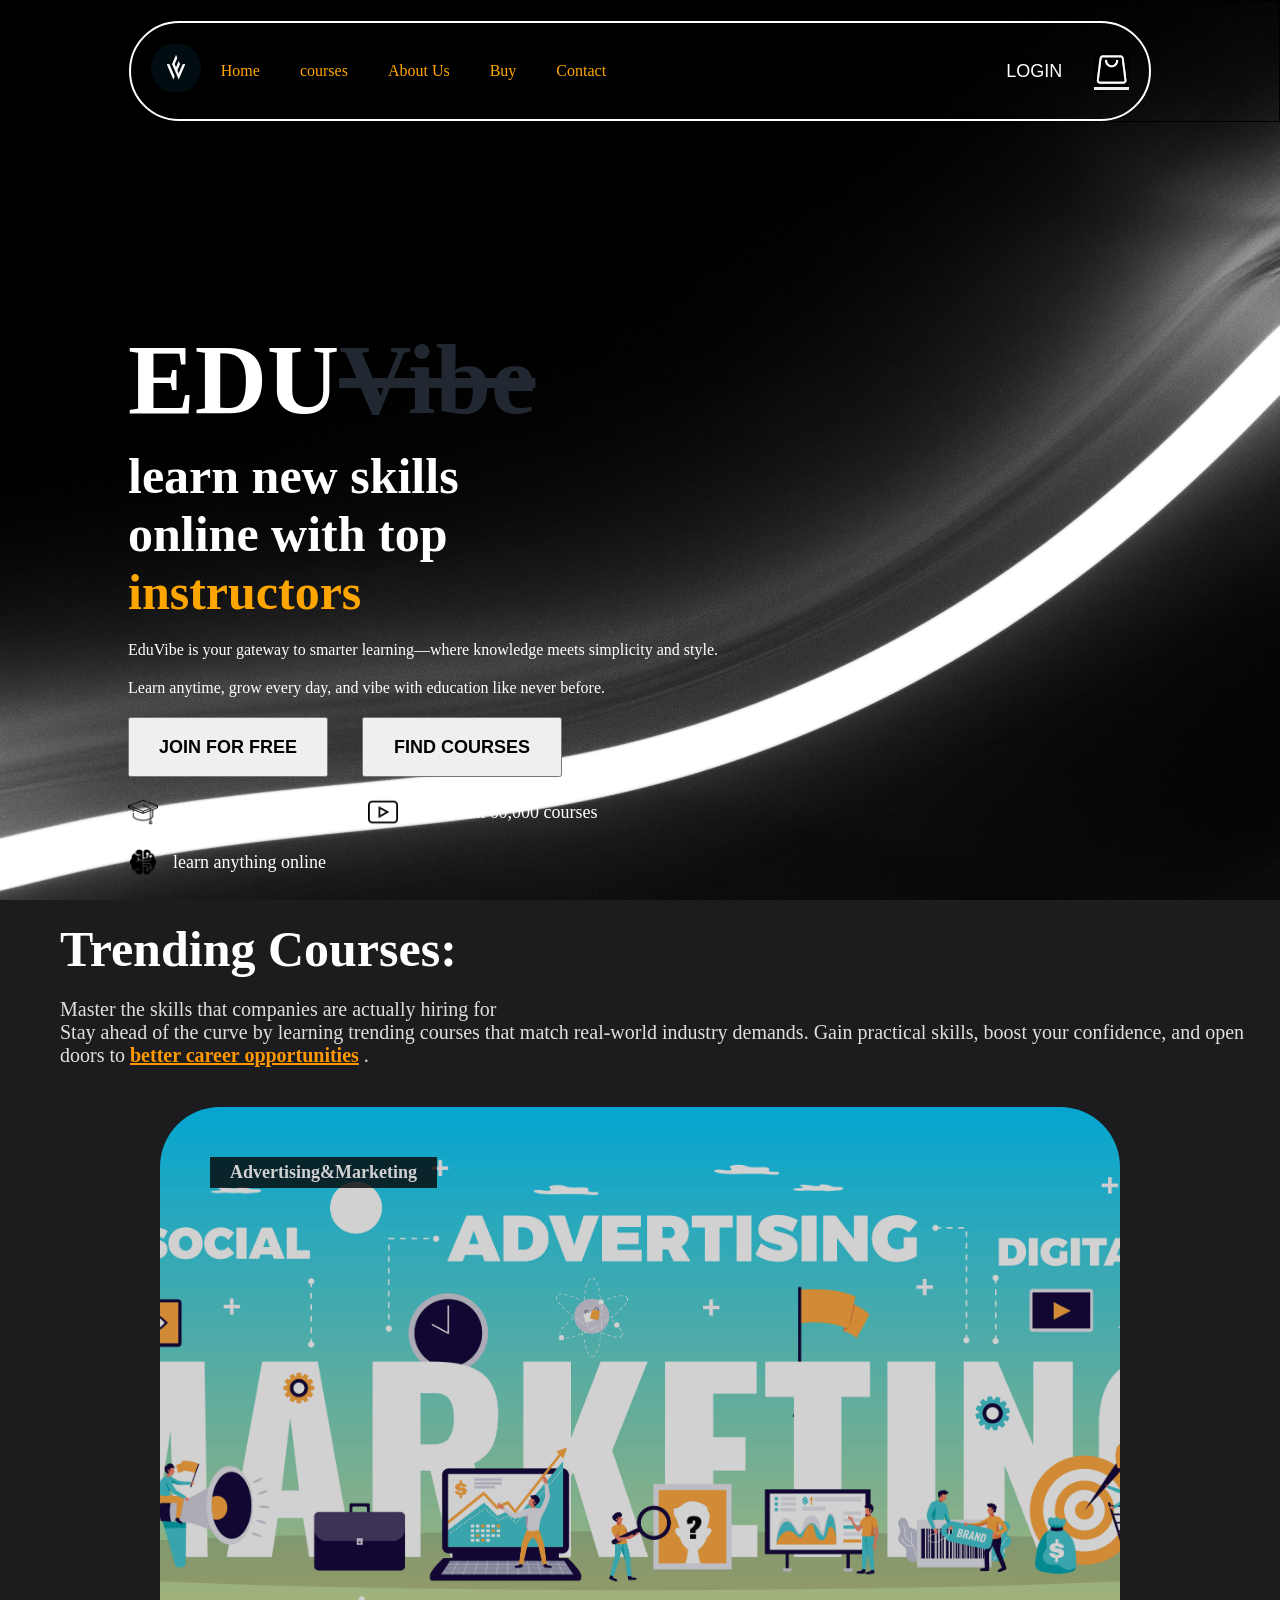
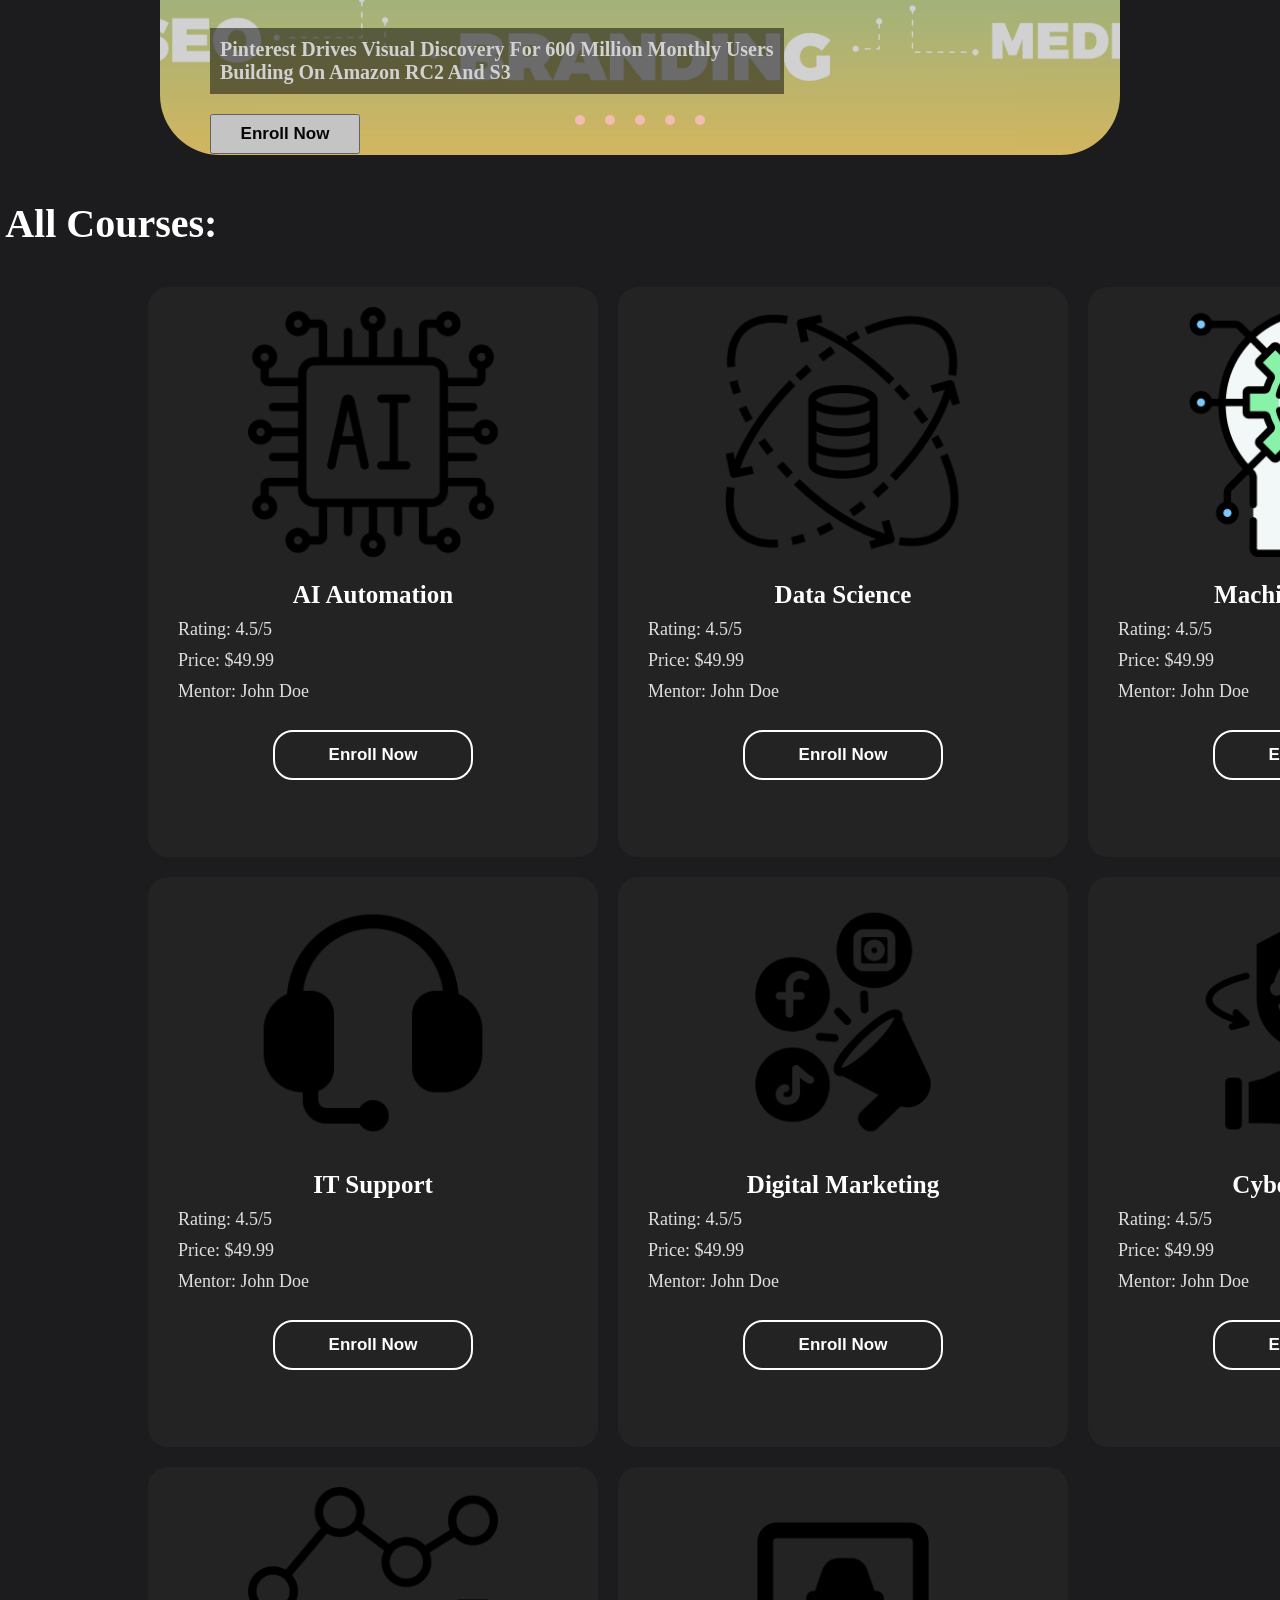
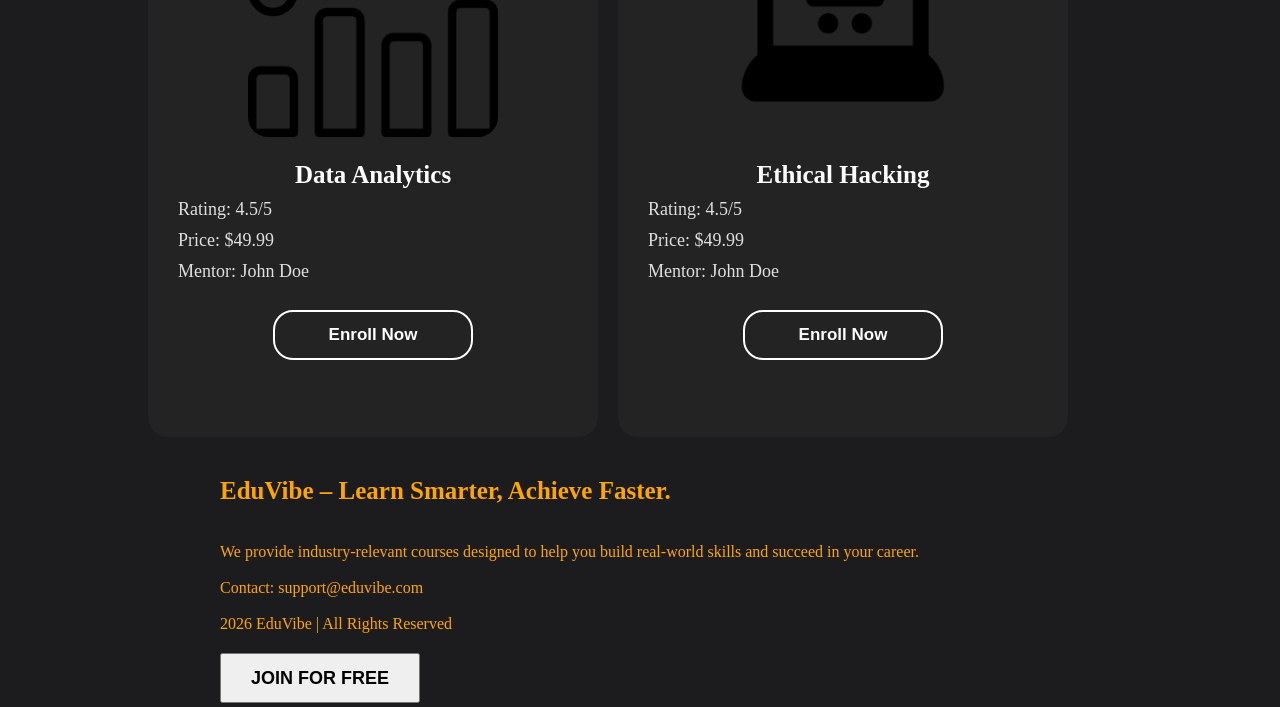
==== index.html @ 5c1ffa18 "Rename mainpage.html to index.html" ====
<!DOCTYPE html> 
<html>
<head>
    <meta charset="UTF-8">
    <meta name="viewport" content="width=device-width, initial-scale=1.0">
    <title>EDUVibe</title>
    <link rel="stylesheet" href="mainpage.css">
</head>
<body>
    <div class="container">
    <header>
        <div class="nav">
            <div class="innernav">
            <div class="image">
                <img src="WE Logo.jpeg" alt="EDUVibe Logo">
            </div>
            <div class="list">
               <ul>
                    <li><a href="#">Home</a></li>
                    <li><a href="#">courses</a></li>
                    <li><a href="#">About Us</a></li>
                    <li><a href="#">Buy</a></li>
                    <li><a href="#">Contact</a></li>
                </ul>
            </div>
            </div>
            <div class="login">
                <button class="login-btn" onclick="location.href='login.html'">Login</button>
                <button class="cart-btn"><img src="shopping-cart.png" alt="Cart"></button>
            </div>
        </div>
    </header>
       
     <main>
        <div class="landing">
        <div class="text">
            <h1>EDU<span>Vibe</span></h1>
        <h2>learn new skills<br>online with top <br><span>instructors</span></h2>
            <p>EduVibe is your gateway to smarter learning—where knowledge meets simplicity and style.</p>
        <p>Learn anytime, grow every day, and vibe with education like never before.</p>
        <button class="join" onclick="location.href='login.html'">join for free</button>
        <button class="find courses" id="btn" onclick="location.href='#grid'">find courses</button>
        <div class="innertext">
        <p><img src="cap.png" alt="Cap">over 12 million students</p>
        <p><img src="youtube.png" alt="YouTube">more than 60,000 courses</p>
        
    </div>
    <p class="img"><img src="brainstorming.png" alt="Brainstorming">learn anything online</p> 
    <!---
    </div>
       <div class="images">
        <img src="pic1.jpeg" alt="Laptop">
        <img src="pic2.jpeg" alt="Laptop">
        <img src="pic3.jpeg" alt="Laptop">
       </div>
    -->
      </div>
    </main>
    </div>

    <div class="trending">
        <h2>Trending Courses:</h2>
        <p>Master the skills that companies are actually hiring for<br>Stay ahead of the curve by learning trending courses that match real-world industry demands. Gain practical skills, boost your confidence, and open doors to <span>better career opportunities</span> .</p>
        <div class="scroll-wrapper">
            <div class="items" id="items">
                <div class="item1" id="item1" style="background:url(marketing.jpg) no-repeat center/cover">
                    <h6>advertising&marketing</h6><div class="innerdiv">
                       <p>pinterest drives visual discovery for 600 million monthly users<br>building on amazon RC2 and S3<span></span></p></div>
                       <button class="enroll">enroll now</button>
                </div>
                <div class="item2" id="item2" style="background:url(automotive.jpg) no-repeat center/cover">
                    <h6>automotive</h6><div class="innerdiv">
                       <p>Learn the fundamentals of automotive technology, including vehicle systems, maintenance, and modern<br> innovations to build a strong foundation for a career in the automotive industry.<span></span></p></div>
                       <button class="enroll">enroll now</button>
                </div>
                
                <div class="item3" id="item3" style="background:url(ai.jpg) no-repeat center/cover">
                     <h6>artificial intelligence</h6><div class="innerdiv">
                       <p>WRITER is the end-to-end platform for enterprises to build,<br>activate,and supervise AI agesnts<span></span></p></div>
                       <button class="enroll">enroll now</button>
                </div>
                <div class="item4" id="item4" style="background:url(media.jpg) no-repeat center/cover">
                    <h6>media & entertainment</h6><div class="innerdiv">
                       <p>Explore the dynamic world of media and entertainment, learning content creation, production, and digital <br>storytelling skills for a creative career.<span></span></p></div>
                       <button class="enroll">enroll now</button>
                </div>
                <div class="item5" id="item5" style="background:url(aerospace.jpg) no-repeat center/cover">
                     <h6>aerospace & saltellite</h6><div class="innerdiv">
                       <p>Learn the fundamentals of aerospace and satellite technology, including aircraft systems, space science, <br>and modern innovations shaping the future of aviation and space exploration.<span></span></p></div>
                       <button class="enroll">enroll now</button>
                </div>
            </div>
            <div class="slider-nav">
                <a href="#item1"></a>
                <a href="#item2"></a>
                <a href="#item3"></a>
                <a href="#item4"></a>
                <a href="#item5"></a>
            </div>
        </div>

    </div>
    <div class="grid" id="grid">
        <h3>explore all courses:</h3>
        <div class="grid-container">
            
            <div class="grid-item">
                <a href="#"><img src="microchip.png" alt="AI Auto"></a>
                <h6 class="title">AI automation</h6>
                <p>rating: 4.5/5</p>
                <p>price: $49.99</p>
                <p>mentor: John Doe</p><br>
                <button class="enroll">enroll now</button>
            </div>
               <div class="grid-item">
                <a href="#"><img src="data.png" alt="AI Auto"></a>
                <h6 class="title">data science</h6>
                <p>rating: 4.5/5</p>
                <p>price: $49.99</p>
                <p>mentor: John Doe</p><br>
                <button class="enroll">enroll now</button>
            </div>
               <div class="grid-item">
                <a href="#"><img src="machine-learning.png" alt="AI Auto"></a>
                <h6 class="title">machine learning</h6>
                <p>rating: 4.5/5</p>
                <p>price: $49.99</p>
                <p>mentor: John Doe</p><br>
                <button class="enroll">enroll now</button>
            </div>
               <div class="grid-item">
                <a href="#"><img src="customer-service.png" alt="AI Auto"></a>
                <h6 class="title">IT support</h6>
                <p>rating: 4.5/5</p>
                <p>price: $49.99</p>
                <p>mentor: John Doe</p><br>
                <button class="enroll">enroll now</button>
            </div>
               <div class="grid-item">
                <a href="#"><img src="advertising.png" alt="AI Auto"></a>
                <h6 class="title">Digital marketing</h6>
                <p>rating: 4.5/5</p>
                <p>price: $49.99</p>
                <p>mentor: John Doe</p><br>
                <button class="enroll">enroll now</button>
            </div>
               <div class="grid-item">
                <a href="#"><img src="consulting.png" alt="AI Auto"></a>
                <h6 class="title">cyber security</h6>
                <p>rating: 4.5/5</p>
                <p>price: $49.99</p>
                <p>mentor: John Doe</p><br>
                <button class="enroll">enroll now</button>
            </div>
               <div class="grid-item">
                <a href="#"><img src="analytics.png" alt="AI Auto"></a>
                <h6 class="title">Data analytics</h6>
                <p>rating: 4.5/5</p>
                <p>price: $49.99</p>
                <p>mentor: John Doe</p><br>
                <button class="enroll">enroll now</button>
            </div>
               <div class="grid-item">
                <a href="#"><img src="cyber-crime.png" alt="AI Auto"></a>
                <h6 class="title">ethical hacking</h6>
                <p>rating: 4.5/5</p>
                <p>price: $49.99</p>
                <p>mentor: John Doe</p><br>
                <button class="enroll">enroll now</button>
            </div>
        </div>
    </div>


        <footer>
            <h5>EduVibe – Learn Smarter, Achieve Faster.</h5><br>
            <p>We provide industry-relevant courses designed to help you build real-world skills and succeed in your career.</p><br>
            <p>Contact: support@eduvibe.com </p><br>
            <p>2026 EduVibe | All Rights Reserved</p>
            <button class="join" onclick="location.href='login.html'">join for free</button>
        </footer>
        <script>
            let items=document.getElementById("items");
            let sliders=document.querySelectorAll(".items > div");
            let dots=document.querySelectorAll(".slider-nav a");
            
            let index=0;
            const totalslides=sliders.length;

            function gotoslide(i){
                items.scrollTo({
                    left:items.clientWidth * i,
                    behavior:"smooth"
                });
                dots.forEach(dot => dot.classList.remove("active"));
                dots[i].classList.add("active");
            }
            function autoscroll(){
                index++;
                if(index>=totalslides){
                    index=0;
                }
                gotoslide(index);
            }
            let interval=setInterval(autoscroll,3000);
 
            items.addEventListener("scroll", ()=>{
                let a= Math.round(items.scrollLeft / items.clientWidth);

                dots.forEach(dot => dot.classList.remove("active"));
                if(dots[a]){
                dots[a].classList.add("active");
                }
            });

            items.addEventListener("mouseenter",() =>{
                clearInterval(interval);
            });

            items.addEventListener("mouseleave", () =>{
                interval=setInterval(autoscroll,3000)
            })

            dots.forEach((dot,i) =>{
                dot.addEventListener("click", () =>{
                    index=i;
                    gotoslide(index);
                })
            });

            document.getElementById("btn").onclick=function(){
                document.getElementById("grid").scrollIntoView({behavior:"smooth"});
            }
            </script>
       

</body>
</html>
---- mainpage.css ----
*{
    margin: 0;
    padding: 0;
    box-sizing: border-box;
    
}
 body::-webkit-scrollbar {
  display: none;
}
button{
    cursor: pointer;
}
.container{
    height: 100vh;
    background:url("background.jpg") no-repeat;
    background-size:cover;
}
header{
    width:100%;
    display: flex;
    justify-content: center;
    border: 1px solid black;
    
}
.nav{
    margin-top: 20px;
    padding:20px;
    width: 80%;
    display:flex;
    justify-content: space-between;
    height: 100px;
    border: 2px solid white;
    border-radius:50px;

}
.innernav{
    display:flex;
}
.image img{
    width: 50px;
    height: 50px;
    border-radius:50%;
}
.cart-btn{
    border:none;
}
.cart-btn img{
    width: 35px;
    height: 35px;
    cursor: pointer;
}
.cart-btn:hover img{
    transform: scale(1.2);
    transition: transform 0.3s ease;
}
.list{
    display: flex;
    justify-content: center;
    align-items: center;
}
.list ul{
    display:flex;

}
.list ul li{
    list-style: none;
    margin: 0px 20px;
}
.list ul li a{
    text-decoration: none;
    color: orange;
}
.login{
    display: flex;
    justify-content: center;
    align-items: center;
}
.login-btn{
         margin-right: 20px;
        padding: 10px;
        width:80px;
        color: white;
        background-color: transparent;
        cursor: pointer;
        border:none;
        font-size: 18px;
        text-transform: uppercase;
        transition: transform 0.3s ease;
}
.login-btn:hover{
     transform: scale(1.2);
}
main{
    width: 100%;
    color: white;
    display: flex;
    justify-content: center;
}
.landing{
    width:80%;
    display: flex;
    justify-content: space-between;
}
.text h1{
    font-size: 100px;
    margin-top:200px;
}
.text h1 span{
    color: #222831;
    text-decoration:line-through;
}
.text span{
    color:orange;
}
.text h2{
    font-size: 50px;
    margin-top:10px;
}
.text p{
    margin-top:20px;
}
.innertext{
    display:flex;
    align-items: center;

}

.innertext p{
    font-size: 18px;
    display: flex;
    margin-right:20px;
    align-items: center;
}
.innertext p img{
    width: 30px;
    height: 30px;
    margin-right:15px;

}
.img{
    display:flex;
    align-items: center;
    font-size: 18px;
}
.img img{
    width: 30px;
    height: 30px;
    margin-right:15px;
}
.text button{
    margin-top:20px;
    height:60px;
    width:200px;
    font-size: 18px;
    text-transform: uppercase;
    font-weight: bold;
    margin-right:30px;
}

/*.images{
    display: flex;
    justify-content: center;
}
.images img{
    width:200px;
    background:transparent;
}
    */
.trending{
    height: 100vh;
    width: 100%;
    background-color: #1C1B1D;
    padding:20px;
}
.scroll-wrapper{
    position: relative;
    width:100%;
    display: flex;
    justify-content: center;
    height: 80%;
    padding:20px;
   
}
.items{
    overflow-x: auto;
    aspect-ratio: 16/9;
    width:80%;
    height: 100%;
    display: flex;
    scroll-behavior: smooth;
    scroll-snap-type: x mandatory;
    border-radius:60px;
    -ms-overflow-style: none;  /* Internet Explorer 10+ */
    scrollbar-width: none;  /* Firefox */
}
.item1,.item2,.item3,.item4,.item5{
    padding:50px;
    flex: 0 0 100%;
    scroll-snap-align: start;
  width:90rem;
  height:100%;
  background-color: black;
}

.slider-nav{
    display: flex;
    column-gap: 20px;
    position: absolute;
    bottom: 50px;
    left: 50%;
    transform: translateX(-50%);
    z-index: 1;
}
.slider-nav a{
    width:10px;
    height:10px;
    border-radius:50%;
    background-color: pink;
    opacity:0.75;
    transition: opacity ease 250ms;
}
.slider-nav a:hover{
    opacity:1;
    background-color: white;
    transform: scale(1.2);
}
.slider-nav a.active{
     opacity:1;
    background-color: white;
    transform: scale(1.2);
    transition: transform 0.3s ease;
}

.trending h2{
    color:white;
    font-size: 50px;
    margin-bottom: 20px;
    margin-left:40px;
}
.trending p{
    color: #e0e0e0;
    font-size: 20px;
    margin-bottom: 20px;
    margin-left:40px;
}
.trending p span{
    color: #ff9800;
    font-weight: bold;
    text-decoration: underline;
}
.items:hover{
    box-shadow: 5px 7px 30px grey;
}
.items > div {
    opacity: 0.8;
}
.items > div p{
    padding: 10px;
    display: inline-block;
    text-transform: capitalize;
    color: white;
    font-size: 20px;
    font-weight: bold;
    background-color: rgba(0, 0, 0, 0.5);
    margin-left:0px;
}
.items > div .innerdiv{
    margin-top: 420px;
}
.items > div h6{
    text-transform: capitalize;
    background-color: rgba(0, 0, 0, 0.8);
    display: inline-block;
    color: white;
    font-size: 18px;
    margin-bottom: 20px;
    padding: 5px 20px;
}
.items > div button{
    width:150px;
    font-weight:bold;
    height: 40px;
    font-size: 17px;
    text-transform:capitalize;

    
}
.grid{
    display: flex;
    flex-direction: column;
    width: 100%;
    height: content;
    background-color: #1C1B1D;
    justify-content: center;
    align-items: center;

    transition: transform 0.5s ease;
}
.move{
    transform: translateX(10px);
}
.grid h3{
    display:block;
    color:white;
    margin-left:-1200px;
    font-size: 40px;
    margin-bottom: 20px;
    text-transform: capitalize;
}
.grid-container{
     width: 80%;
    height: content;
    display:grid;
    place-items: center;
    grid-template-columns: repeat(3, 1fr);
    grid-template-rows: repeat(3, 1fr);
    gap: 20px;
    padding: 20px;
}
.grid-item{
    text-align: center;
    background-color: #232323;
    width:450px;
    height:570px;
    border-radius:20px;
    text-transform: capitalize;
}
.grid-item img{
    border-radius:20px;
    margin:20px 0px;
    width:250px;
    height:250px;
}
.grid-item .title{
    font-size: 25px;
    color: white;
    
}
.grid-item p{
    color: #e0e0e0;
    font-size: 18px;
    margin:10px 0px;
    text-align: left;
    margin-left:30px;
}
.grid-item button{
    color: white;
    background-color: transparent;
    border: 2px solid white;
    border-radius: 20px;
    width:200px;
    height:50px;
    font-size: 17px;
    font-weight: bold;
    text-transform:capitalize;
    cursor: pointer;
}
.grid-item button:hover{
    background-color: white;
    color: black;
    font-size: 20px;
    transform: scale(1.1);
    transition: font-size 0.3s ease;
    transition: transform 0.3s ease;
}
.grid-item:hover{
    box-shadow: 5px 7px 30px grey;
}
footer{
    width:100%;
    height:250px;
    background-color: #1C1B1D;
    color: orange;
    padding: 20px;
    padding-left: 220px;
}
footer h5{
    font-size: 25px;
    margin-bottom: 20px;
}
footer button{
    margin-top: 20px;
    height:50px;
    width:200px;
    font-size: 18px;
    text-transform: uppercase;
    font-weight: bold;
    margin-right:30px;
}
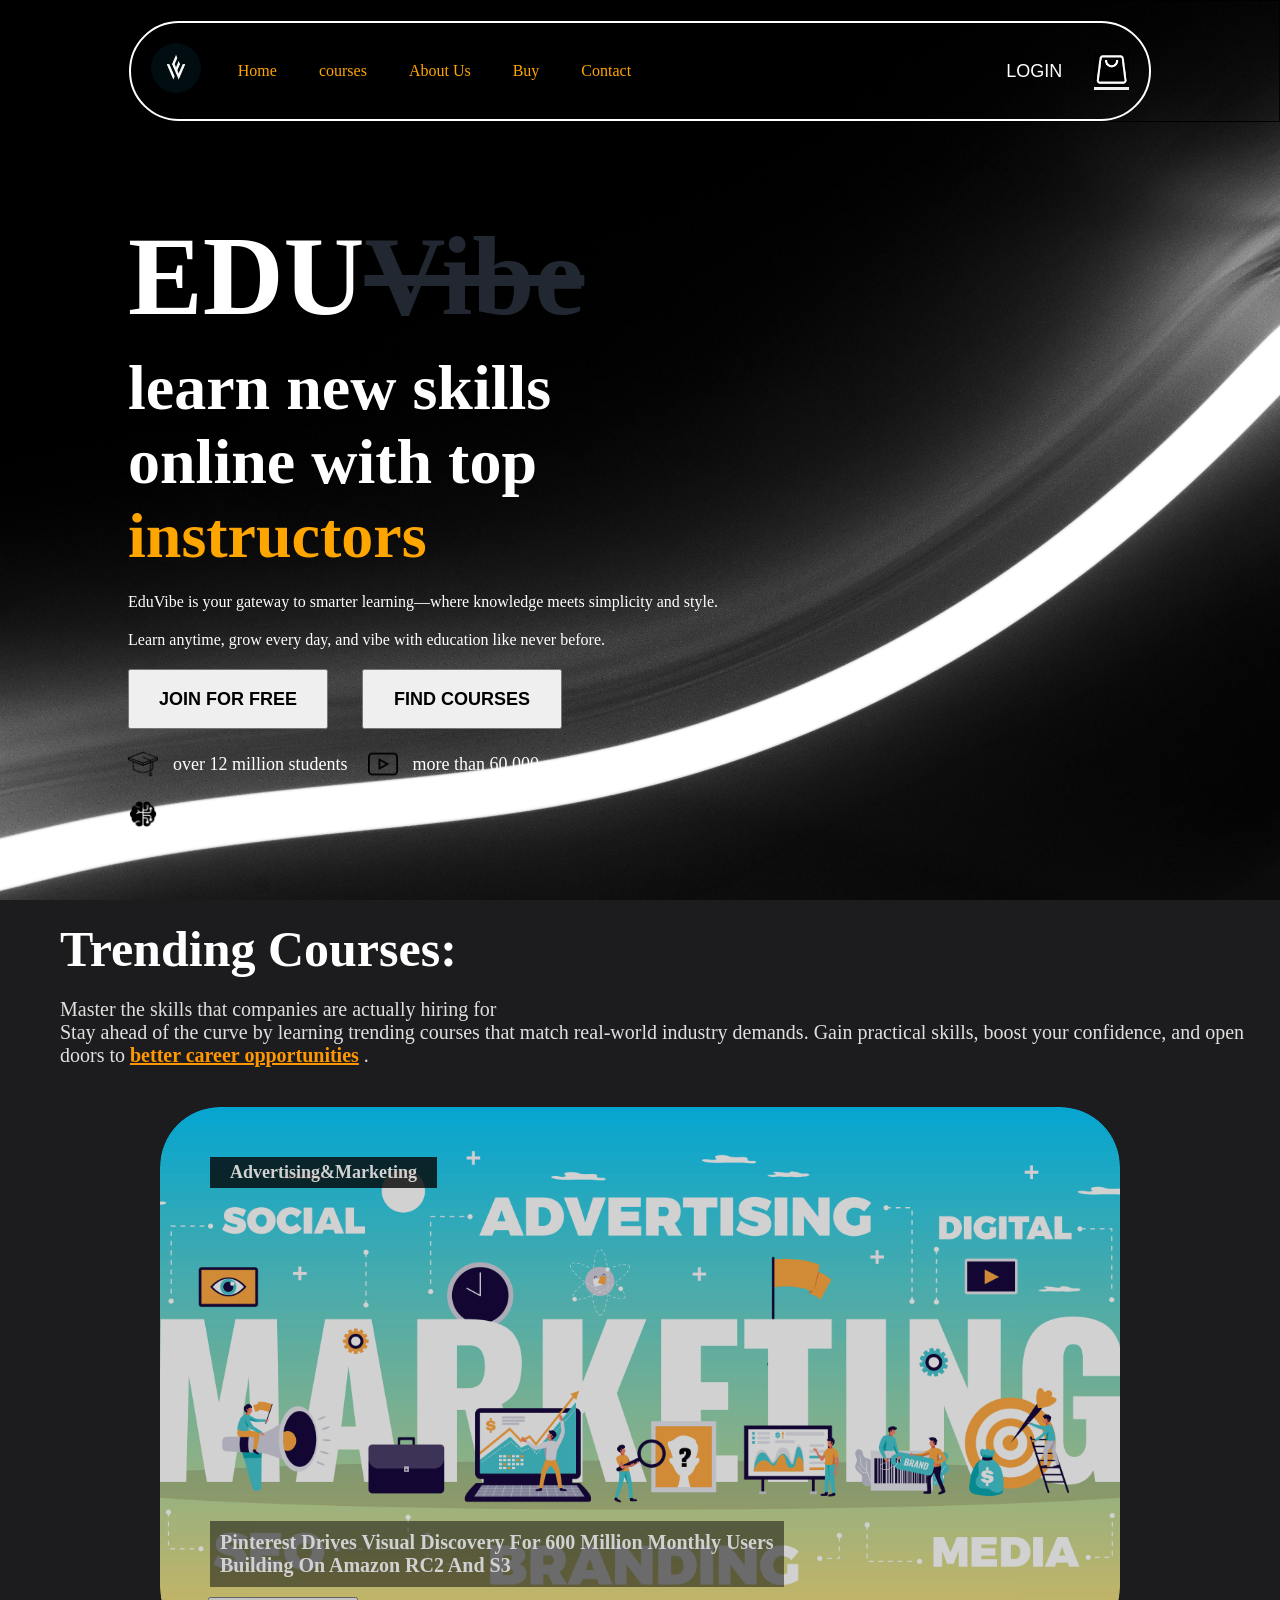
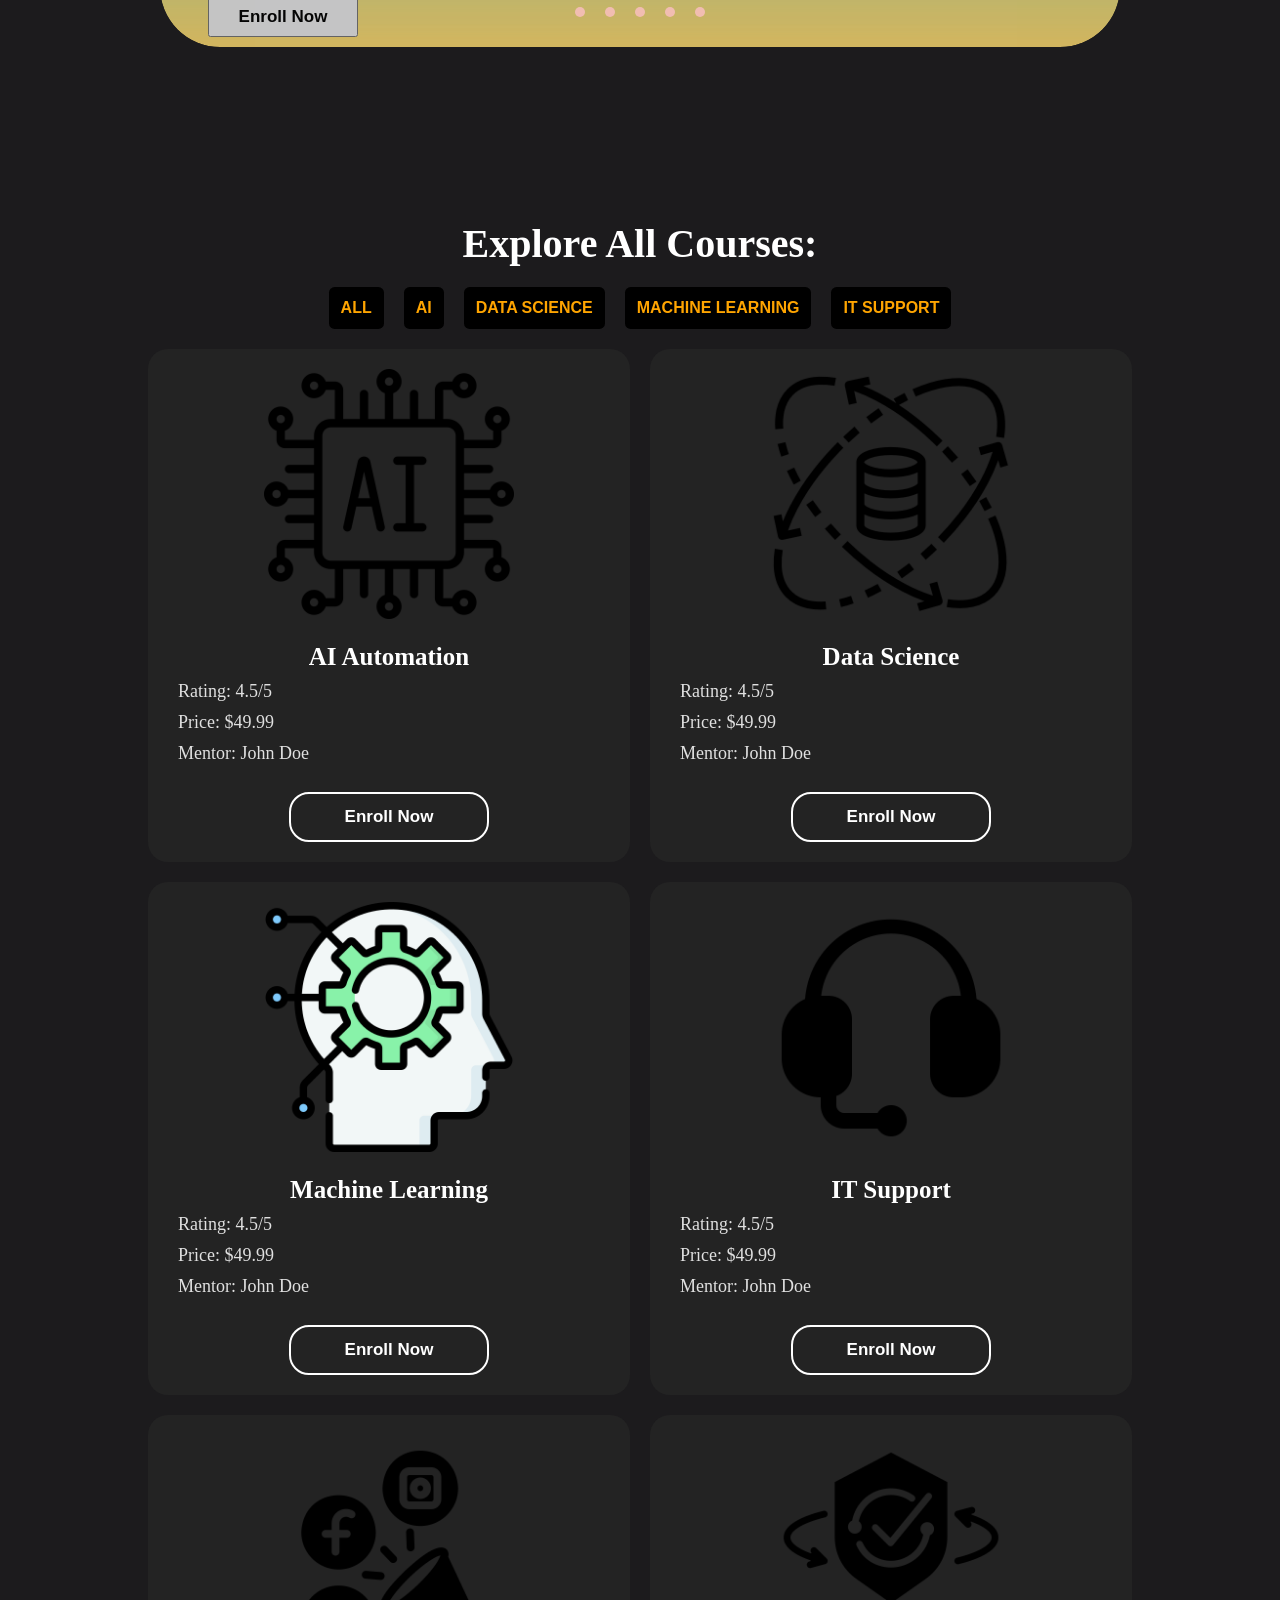
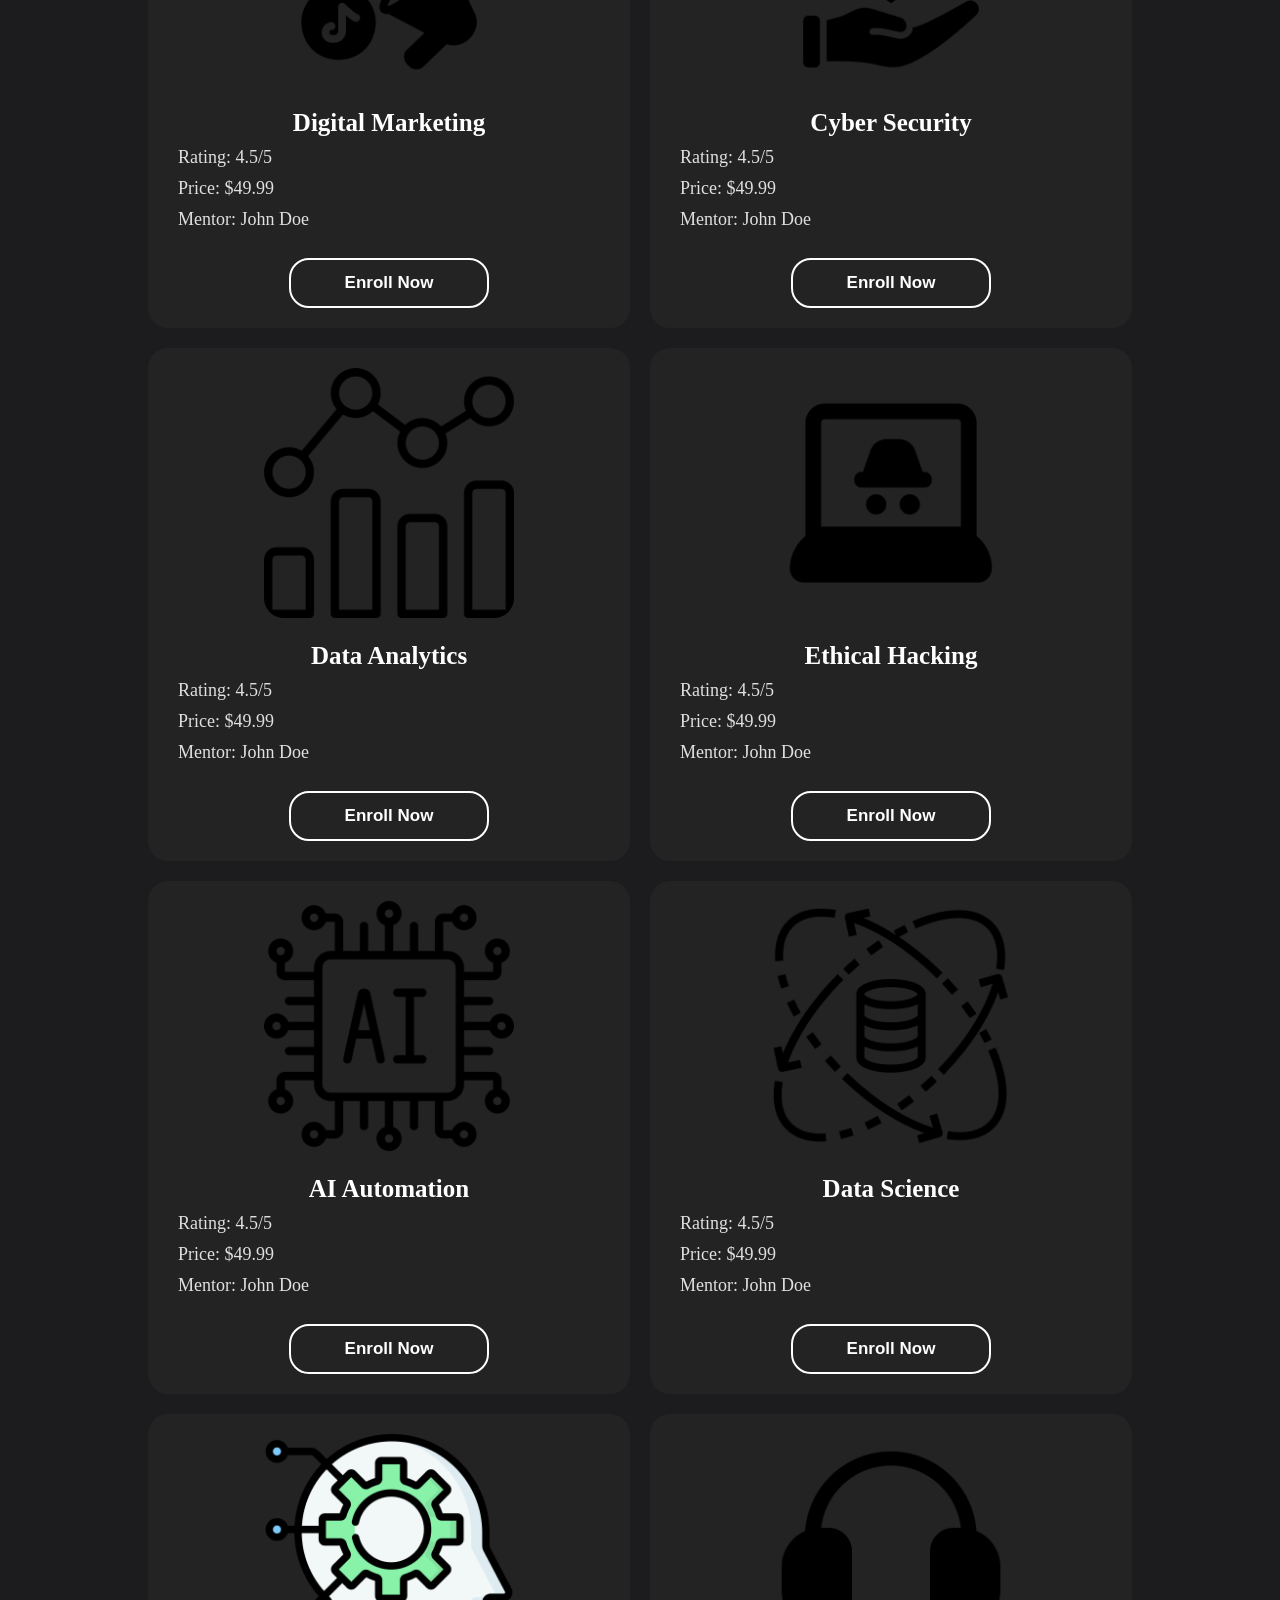
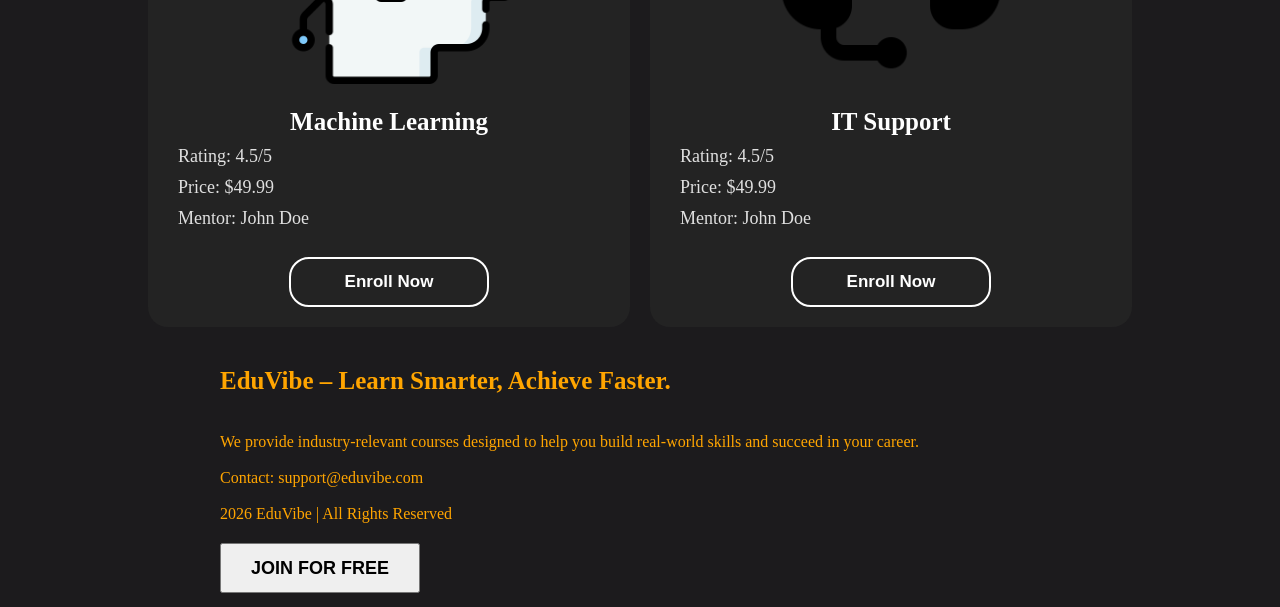
==== commit 9a42345e: "10vh instead of 200px  in mainpage.css to adjust the margin-top of the h1 element." ====
--- a/index.html
+++ b/index.html
@@ -1,8 +1,9 @@
 <!DOCTYPE html> 
 <html>
 <head>
-    <meta charset="UTF-8">
-    <meta name="viewport" content="width=device-width, initial-scale=1.0">
+     <meta charset="UTF-8">
+     <meta http-equiv="X-UA-Compatible" content="IE=edge">
+     <meta name="viewport" content="width=device-width, initial-scale=1.0">
     <title>EDUVibe</title>
     <link rel="stylesheet" href="mainpage.css">
 </head>
@@ -12,21 +13,21 @@
         <div class="nav">
             <div class="innernav">
             <div class="image">
-                <img src="WE Logo.jpeg" alt="EDUVibe Logo">
+                <img src="images/WE Logo.jpeg" alt="EDUVibe Logo">
             </div>
             <div class="list">
                <ul>
                     <li><a href="#">Home</a></li>
-                    <li><a href="#">courses</a></li>
+                    <li><a href="#" id="courses">courses</a></li>
                     <li><a href="#">About Us</a></li>
-                    <li><a href="#">Buy</a></li>
-                    <li><a href="#">Contact</a></li>
+                    <li><a href="#" id="buy">Buy</a></li>
+                    <li><a href="cantact.html" id="contact">Contact</a></li>
                 </ul>
             </div>
             </div>
             <div class="login">
                 <button class="login-btn" onclick="location.href='login.html'">Login</button>
-                <button class="cart-btn"><img src="shopping-cart.png" alt="Cart"></button>
+                <button class="cart-btn"><img src="images/shopping-cart.png" alt="Cart"></button>
             </div>
         </div>
     </header>
@@ -41,50 +42,50 @@
         <button class="join" onclick="location.href='login.html'">join for free</button>
         <button class="find courses" id="btn" onclick="location.href='#grid'">find courses</button>
         <div class="innertext">
-        <p><img src="cap.png" alt="Cap">over 12 million students</p>
-        <p><img src="youtube.png" alt="YouTube">more than 60,000 courses</p>
+        <p><img src="images/cap.png" alt="Cap">over 12 million students</p>
+        <p><img src="images/youtube.png" alt="YouTube">more than 60,000 courses</p>
         
     </div>
-    <p class="img"><img src="brainstorming.png" alt="Brainstorming">learn anything online</p> 
+    <p class="img"><img src="images/brainstorming.png" alt="Brainstorming">learn anything online</p> 
     <!---
     </div>
        <div class="images">
-        <img src="pic1.jpeg" alt="Laptop">
-        <img src="pic2.jpeg" alt="Laptop">
-        <img src="pic3.jpeg" alt="Laptop">
+        <img src="images/pic1.jpeg" alt="Laptop">
+        <img src="images/pic2.jpeg" alt="Laptop">
+        <img src="images/pic3.jpeg" alt="Laptop">
        </div>
     -->
       </div>
     </main>
     </div>
 
-    <div class="trending">
+    <div class="trending" id="scroll">
         <h2>Trending Courses:</h2>
         <p>Master the skills that companies are actually hiring for<br>Stay ahead of the curve by learning trending courses that match real-world industry demands. Gain practical skills, boost your confidence, and open doors to <span>better career opportunities</span> .</p>
         <div class="scroll-wrapper">
             <div class="items" id="items">
-                <div class="item1" id="item1" style="background:url(marketing.jpg) no-repeat center/cover">
+                <div class="item1" id="item1" style="background:url(images/marketing.jpg) no-repeat center/cover">
                     <h6>advertising&marketing</h6><div class="innerdiv">
                        <p>pinterest drives visual discovery for 600 million monthly users<br>building on amazon RC2 and S3<span></span></p></div>
                        <button class="enroll">enroll now</button>
                 </div>
-                <div class="item2" id="item2" style="background:url(automotive.jpg) no-repeat center/cover">
+                <div class="item2" id="item2" style="background:url(images/automotive.jpg) no-repeat center/cover">
                     <h6>automotive</h6><div class="innerdiv">
                        <p>Learn the fundamentals of automotive technology, including vehicle systems, maintenance, and modern<br> innovations to build a strong foundation for a career in the automotive industry.<span></span></p></div>
                        <button class="enroll">enroll now</button>
                 </div>
                 
-                <div class="item3" id="item3" style="background:url(ai.jpg) no-repeat center/cover">
+                <div class="item3" id="item3" style="background:url(images/ai.jpg) no-repeat center/cover">
                      <h6>artificial intelligence</h6><div class="innerdiv">
                        <p>WRITER is the end-to-end platform for enterprises to build,<br>activate,and supervise AI agesnts<span></span></p></div>
                        <button class="enroll">enroll now</button>
                 </div>
-                <div class="item4" id="item4" style="background:url(media.jpg) no-repeat center/cover">
+                <div class="item4" id="item4" style="background:url(images/media.jpg) no-repeat center/cover">
                     <h6>media & entertainment</h6><div class="innerdiv">
                        <p>Explore the dynamic world of media and entertainment, learning content creation, production, and digital <br>storytelling skills for a creative career.<span></span></p></div>
                        <button class="enroll">enroll now</button>
                 </div>
-                <div class="item5" id="item5" style="background:url(aerospace.jpg) no-repeat center/cover">
+                <div class="item5" id="item5" style="background:url(images/aerospace.jpg) no-repeat center/cover">
                      <h6>aerospace & saltellite</h6><div class="innerdiv">
                        <p>Learn the fundamentals of aerospace and satellite technology, including aircraft systems, space science, <br>and modern innovations shaping the future of aviation and space exploration.<span></span></p></div>
                        <button class="enroll">enroll now</button>
@@ -100,12 +101,16 @@
         </div>
 
     </div>
+      <h3>explore all courses:</h3>
+        <div class="filter">
+        <button class="all">all</button><button class="ai">AI</button><button class="data-science">data science</button><button class="machine-learning">machine learning</button><button class="it-support">IT support</button>
+        </div>
     <div class="grid" id="grid">
-        <h3>explore all courses:</h3>
+      
         <div class="grid-container">
             
             <div class="grid-item">
-                <a href="#"><img src="microchip.png" alt="AI Auto"></a>
+                <a href="#"><img src="images/microchip.png" alt="AI Auto"></a>
                 <h6 class="title">AI automation</h6>
                 <p>rating: 4.5/5</p>
                 <p>price: $49.99</p>
@@ -113,7 +118,7 @@
                 <button class="enroll">enroll now</button>
             </div>
                <div class="grid-item">
-                <a href="#"><img src="data.png" alt="AI Auto"></a>
+                <a href="#"><img src="images/data.png" alt="AI Auto"></a>
                 <h6 class="title">data science</h6>
                 <p>rating: 4.5/5</p>
                 <p>price: $49.99</p>
@@ -121,7 +126,7 @@
                 <button class="enroll">enroll now</button>
             </div>
                <div class="grid-item">
-                <a href="#"><img src="machine-learning.png" alt="AI Auto"></a>
+                <a href="#"><img src="images/machine-learning.png" alt="AI Auto"></a>
                 <h6 class="title">machine learning</h6>
                 <p>rating: 4.5/5</p>
                 <p>price: $49.99</p>
@@ -129,7 +134,7 @@
                 <button class="enroll">enroll now</button>
             </div>
                <div class="grid-item">
-                <a href="#"><img src="customer-service.png" alt="AI Auto"></a>
+                <a href="#"><img src="images/customer-service.png" alt="AI Auto"></a>
                 <h6 class="title">IT support</h6>
                 <p>rating: 4.5/5</p>
                 <p>price: $49.99</p>
@@ -137,7 +142,7 @@
                 <button class="enroll">enroll now</button>
             </div>
                <div class="grid-item">
-                <a href="#"><img src="advertising.png" alt="AI Auto"></a>
+                <a href="#"><img src="images/advertising.png" alt="AI Auto"></a>
                 <h6 class="title">Digital marketing</h6>
                 <p>rating: 4.5/5</p>
                 <p>price: $49.99</p>
@@ -145,7 +150,7 @@
                 <button class="enroll">enroll now</button>
             </div>
                <div class="grid-item">
-                <a href="#"><img src="consulting.png" alt="AI Auto"></a>
+                <a href="#"><img src="images/consulting.png" alt="AI Auto"></a>
                 <h6 class="title">cyber security</h6>
                 <p>rating: 4.5/5</p>
                 <p>price: $49.99</p>
@@ -153,7 +158,7 @@
                 <button class="enroll">enroll now</button>
             </div>
                <div class="grid-item">
-                <a href="#"><img src="analytics.png" alt="AI Auto"></a>
+                <a href="#"><img src="images/analytics.png" alt="AI Auto"></a>
                 <h6 class="title">Data analytics</h6>
                 <p>rating: 4.5/5</p>
                 <p>price: $49.99</p>
@@ -161,8 +166,40 @@
                 <button class="enroll">enroll now</button>
             </div>
                <div class="grid-item">
-                <a href="#"><img src="cyber-crime.png" alt="AI Auto"></a>
+                <a href="#"><img src="images/cyber-crime.png" alt="AI Auto"></a>
                 <h6 class="title">ethical hacking</h6>
+                <p>rating: 4.5/5</p>
+                <p>price: $49.99</p>
+                <p>mentor: John Doe</p><br>
+                <button class="enroll">enroll now</button>
+            </div>
+             <div class="grid-item">
+                <a href="#"><img src="images/microchip.png" alt="AI Auto"></a>
+                <h6 class="title">AI automation</h6>
+                <p>rating: 4.5/5</p>
+                <p>price: $49.99</p>
+                <p>mentor: John Doe</p><br>
+                <button class="enroll">enroll now</button>
+            </div>
+               <div class="grid-item">
+                <a href="#"><img src="images/data.png" alt="AI Auto"></a>
+                <h6 class="title">data science</h6>
+                <p>rating: 4.5/5</p>
+                <p>price: $49.99</p>
+                <p>mentor: John Doe</p><br>
+                <button class="enroll">enroll now</button>
+            </div>
+               <div class="grid-item">
+                <a href="#"><img src="images/machine-learning.png" alt="AI Auto"></a>
+                <h6 class="title">machine learning</h6>
+                <p>rating: 4.5/5</p>
+                <p>price: $49.99</p>
+                <p>mentor: John Doe</p><br>
+                <button class="enroll">enroll now</button>
+            </div>
+               <div class="grid-item">
+                <a href="#"><img src="images/customer-service.png" alt="AI Auto"></a>
+                <h6 class="title">IT support</h6>
                 <p>rating: 4.5/5</p>
                 <p>price: $49.99</p>
                 <p>mentor: John Doe</p><br>
@@ -231,6 +268,68 @@
             document.getElementById("btn").onclick=function(){
                 document.getElementById("grid").scrollIntoView({behavior:"smooth"});
             }
+              document.getElementById("buy").onclick=function(){
+                document.getElementById("scroll").scrollIntoView({behavior:"smooth"});
+            }
+                document.getElementById("courses").addEventListener("click", function(){
+                    document.getElementById("grid").scrollIntoView({behavior:"smooth"});
+                });
+
+           titles = document.querySelectorAll(".title");
+                document.querySelector(".ai").onclick = function() {
+                    titles.forEach(title => {
+                            const card = title.closest(".grid-item");
+                            card.style.width = "350px";
+                             if(title.innerText.toLowerCase().includes("ai")) {
+                             card.style.display = "block";
+                            } else {
+                            card.style.display = "none";
+                             }
+                     });
+                }
+                document.querySelector(".data-science").onclick = function() {
+                    titles.forEach(title => {
+                            const card = title.closest(".grid-item");
+                            card.style.width = "350px";
+                             if(title.innerText.toLowerCase().includes("data science")) {
+                             card.style.display = "block";
+                            } else {
+                            card.style.display = "none";
+                             }
+                     });
+                }
+               
+                    document.querySelector(".machine-learning").onclick = function() {
+                    titles.forEach(title => {
+                            const card = title.closest(".grid-item");
+                            card.style.width = "350px";
+                             if(title.innerText.toLowerCase().includes("machine learning")) {
+                             card.style.display = "block";
+                            } else {
+                            card.style.display = "none";
+                             }
+                     });
+                }
+                        document.querySelector(".it-support").onclick = function() {
+                    titles.forEach(title => {
+                            const card = title.closest(".grid-item");
+                            card.style.width = "350px";
+                             if(title.innerText.toLowerCase().includes("it support")) {
+                             card.style.display = "block";
+                            } else {
+                            card.style.display = "none";
+                             }
+                     });
+                }
+                        document.querySelector(".all").onclick = function() {
+                    titles.forEach(title => {
+                            const card = title.closest(".grid-item");
+                            card.style.width = "350px";
+                             card.style.display = "block";
+                     });
+                }
+                   
+
             </script>
        
 
--- a/mainpage.css
+++ b/mainpage.css
@@ -4,6 +4,9 @@
     box-sizing: border-box;
     
 }
+body{
+     background-color: #1C1B1D;
+}
  body::-webkit-scrollbar {
   display: none;
 }
@@ -11,8 +14,8 @@
     cursor: pointer;
 }
 .container{
-    height: 100vh;
-    background:url("background.jpg") no-repeat;
+   min-height: 100vh;
+    background:url("images/background.jpg") no-repeat;
     background-size:cover;
 }
 header{
@@ -28,13 +31,16 @@
     width: 80%;
     display:flex;
     justify-content: space-between;
-    height: 100px;
+    min-height: 100px;
+    height: auto;
     border: 2px solid white;
     border-radius:50px;
-
+    flex-wrap: wrap;
 }
 .innernav{
     display:flex;
+    flex-wrap: wrap;
+    gap:1rem;
 }
 .image img{
     width: 50px;
@@ -60,15 +66,26 @@
 }
 .list ul{
     display:flex;
-
+    flex-wrap: wrap;
 }
 .list ul li{
     list-style: none;
-    margin: 0px 20px;
+    margin: 0px 1rem;
 }
 .list ul li a{
     text-decoration: none;
     color: orange;
+    padding: 5px;
+}
+.list ul li:hover{
+    background-color: orange;
+    color:black;
+    transform: scale(1.2);
+    transition: transform 0.3s ease;
+    border-radius: 0.25rem;
+}
+.list ul li a:hover{
+    color: black;
 }
 .login{
     display: flex;
@@ -100,10 +117,12 @@
     width:80%;
     display: flex;
     justify-content: space-between;
+    flex-wrap: wrap;
+    gap: 2rem;
 }
 .text h1{
-    font-size: 100px;
-    margin-top:200px;
+    font-size: 7rem;
+    margin-top:10vh;
 }
 .text h1 span{
     color: #222831;
@@ -113,7 +132,7 @@
     color:orange;
 }
 .text h2{
-    font-size: 50px;
+    font-size: 4rem;
     margin-top:10px;
 }
 .text p{
@@ -167,7 +186,7 @@
 }
     */
 .trending{
-    height: 100vh;
+    min-height: 100vh;
     width: 100%;
     background-color: #1C1B1D;
     padding:20px;
@@ -185,21 +204,24 @@
     overflow-x: auto;
     aspect-ratio: 16/9;
     width:80%;
-    height: 100%;
+    height: auto;
+    max-height: 700px;
     display: flex;
     scroll-behavior: smooth;
     scroll-snap-type: x mandatory;
-    border-radius:60px;
     -ms-overflow-style: none;  /* Internet Explorer 10+ */
+   border-radius:60px;
     scrollbar-width: none;  /* Firefox */
 }
-.item1,.item2,.item3,.item4,.item5{
+.items > div{
     padding:50px;
     flex: 0 0 100%;
     scroll-snap-align: start;
-  width:90rem;
-  height:100%;
+  width:100%;
+  min-height: 400px;
+  height: auto;
   background-color: black;
+  border-radius:60px;
 }
 
 .slider-nav{
@@ -253,6 +275,7 @@
 }
 .items > div {
     opacity: 0.8;
+    position: relative;
 }
 .items > div p{
     padding: 10px;
@@ -265,7 +288,9 @@
     margin-left:0px;
 }
 .items > div .innerdiv{
-    margin-top: 420px;
+   margin-top: auto;
+    position: absolute;
+    bottom: 40px;
 }
 .items > div h6{
     text-transform: capitalize;
@@ -275,6 +300,8 @@
     font-size: 18px;
     margin-bottom: 20px;
     padding: 5px 20px;
+    
+    
 }
 .items > div button{
     width:150px;
@@ -282,27 +309,27 @@
     height: 40px;
     font-size: 17px;
     text-transform:capitalize;
-
-    
+    bottom:10px;
+    position: absolute;
+    left:3rem;
 }
 .grid{
     display: flex;
     flex-direction: column;
     width: 100%;
-    height: content;
+    height: auto;
     background-color: #1C1B1D;
     justify-content: center;
     align-items: center;
-
+    min-height: 100vh;
     transition: transform 0.5s ease;
 }
-.move{
-    transform: translateX(10px);
-}
-.grid h3{
+
+ h3{
     display:block;
     color:white;
-    margin-left:-1200px;
+    text-align: center;
+    margin: 20px 0;
     font-size: 40px;
     margin-bottom: 20px;
     text-transform: capitalize;
@@ -312,18 +339,18 @@
     height: content;
     display:grid;
     place-items: center;
-    grid-template-columns: repeat(3, 1fr);
-    grid-template-rows: repeat(3, 1fr);
+    grid-template-columns: repeat(auto-fit, minmax(350px, 1fr));
     gap: 20px;
     padding: 20px;
 }
 .grid-item{
     text-align: center;
     background-color: #232323;
-    width:450px;
-    height:570px;
+    width:100%;
+    height:auto;
     border-radius:20px;
     text-transform: capitalize;
+    padding-bottom: 20px;
 }
 .grid-item img{
     border-radius:20px;
@@ -366,9 +393,9 @@
 .grid-item:hover{
     box-shadow: 5px 7px 30px grey;
 }
-footer{
+footer{ 
     width:100%;
-    height:250px;
+    height:260px;
     background-color: #1C1B1D;
     color: orange;
     padding: 20px;
@@ -386,4 +413,76 @@
     text-transform: uppercase;
     font-weight: bold;
     margin-right:30px;
+}
+.filter{
+    display:flex;
+    gap: 20px;
+    justify-content: center;
+}
+.filter button{
+    font-size: 1rem;
+    padding:0.75rem;
+    text-transform: uppercase;
+    font-weight: bold;
+    background-color:black;
+    color:orange;
+    border:none;
+    border-radius:0.35rem;
+}
+.filter button:hover{
+    background-color: orange;
+    color:black;
+    transform: scale(1.1);
+    transition: transform 0.3s ease;
+}
+
+@media (max-width: 1024px) {
+    .landing {
+        flex-direction: column;
+        align-items: center;
+        text-align: center;
+    }
+      .grid-container {
+        grid-template-columns: repeat(auto-fit, minmax(280px, 1fr));
+        width: 95%;
+    }
+ .text h1 {
+    font-size: 2.5rem;
+    margin-top: 80px;
+}
+.text h2 {
+    font-size: 1.5rem;
+}
+
+    .nav {
+        flex-direction: column;
+        align-items: center;
+    }
+
+    .login {
+        margin-top: 10px;
+    }
+    footer {
+        padding-left: 20px;
+        
+    }
+}
+
+@media (max-width: 768px) {
+    .text button {
+        width: 100%;
+        margin-right: 0;
+    }
+
+    .grid-container {
+        grid-template-columns: 1fr;
+    }
+
+    .items {
+        width: 100%;
+    }
+     footer {
+        padding-left: 20px;
+        
+    }
 }
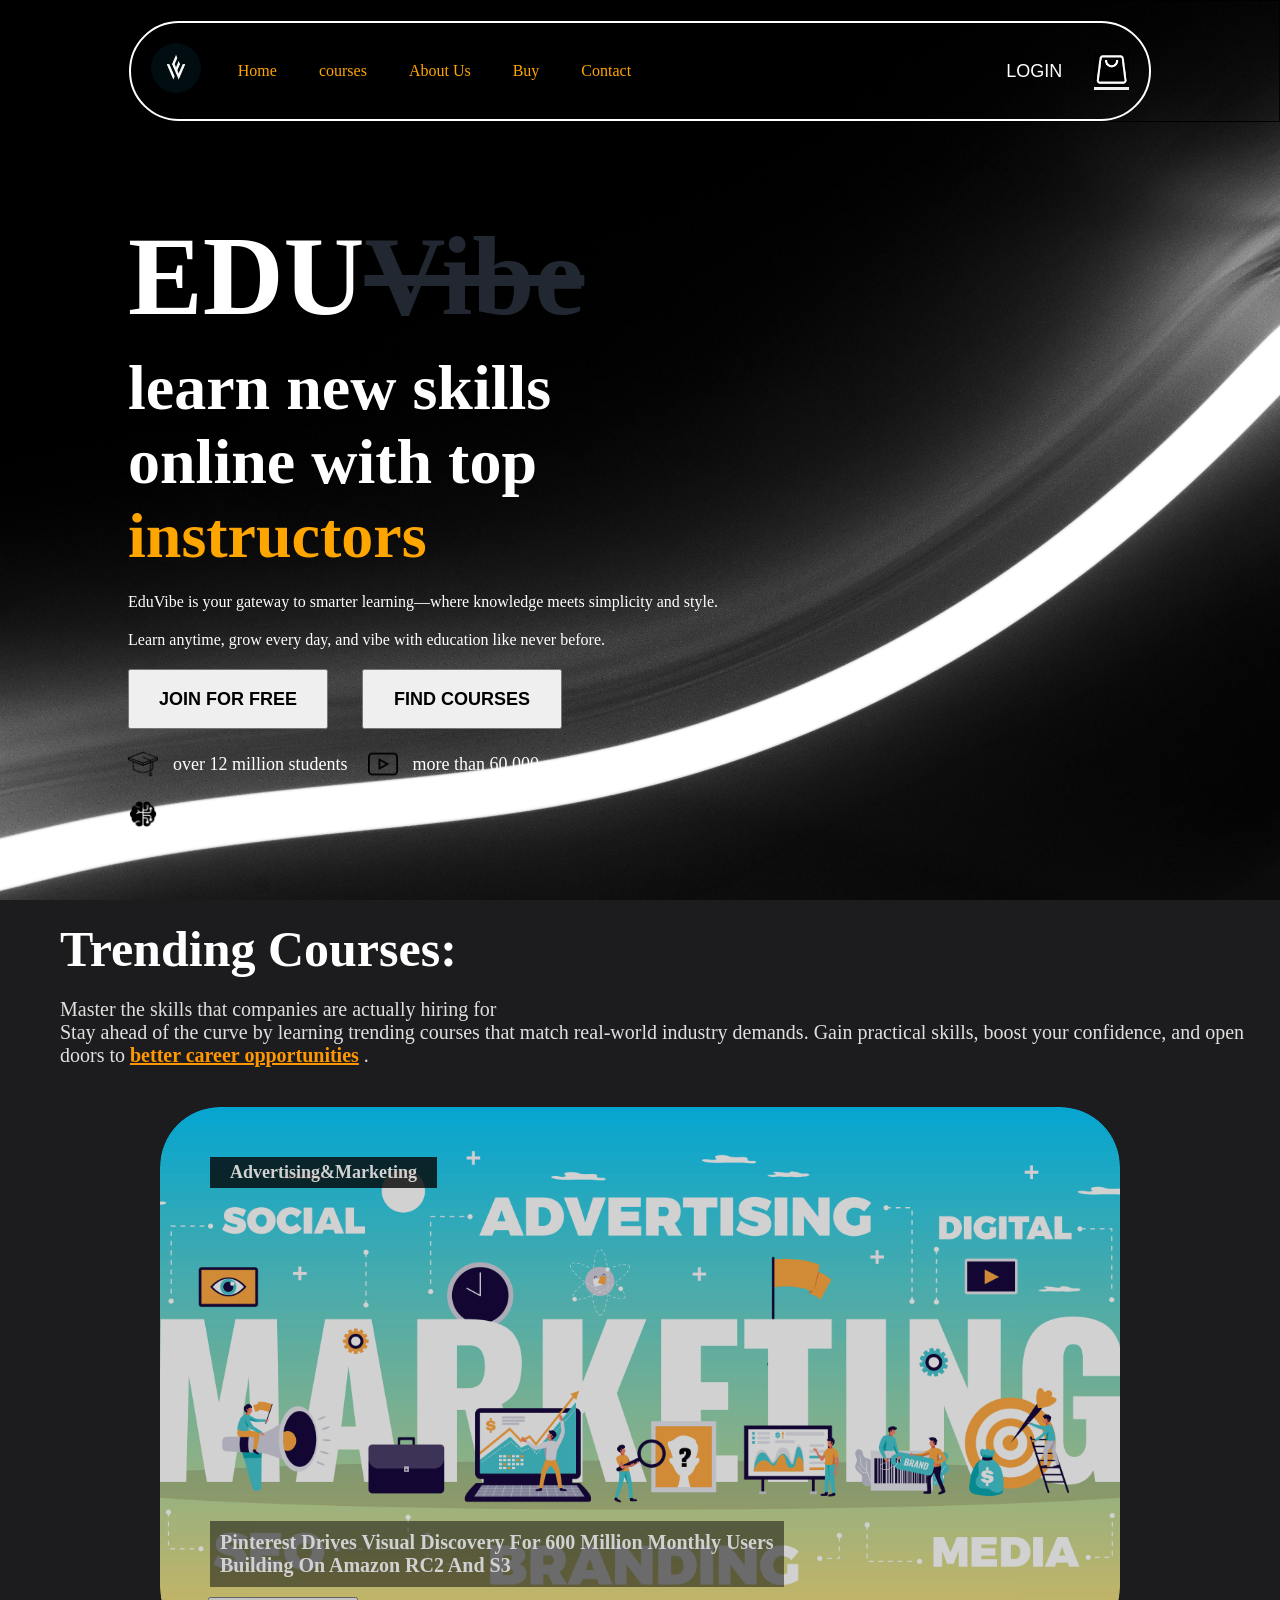
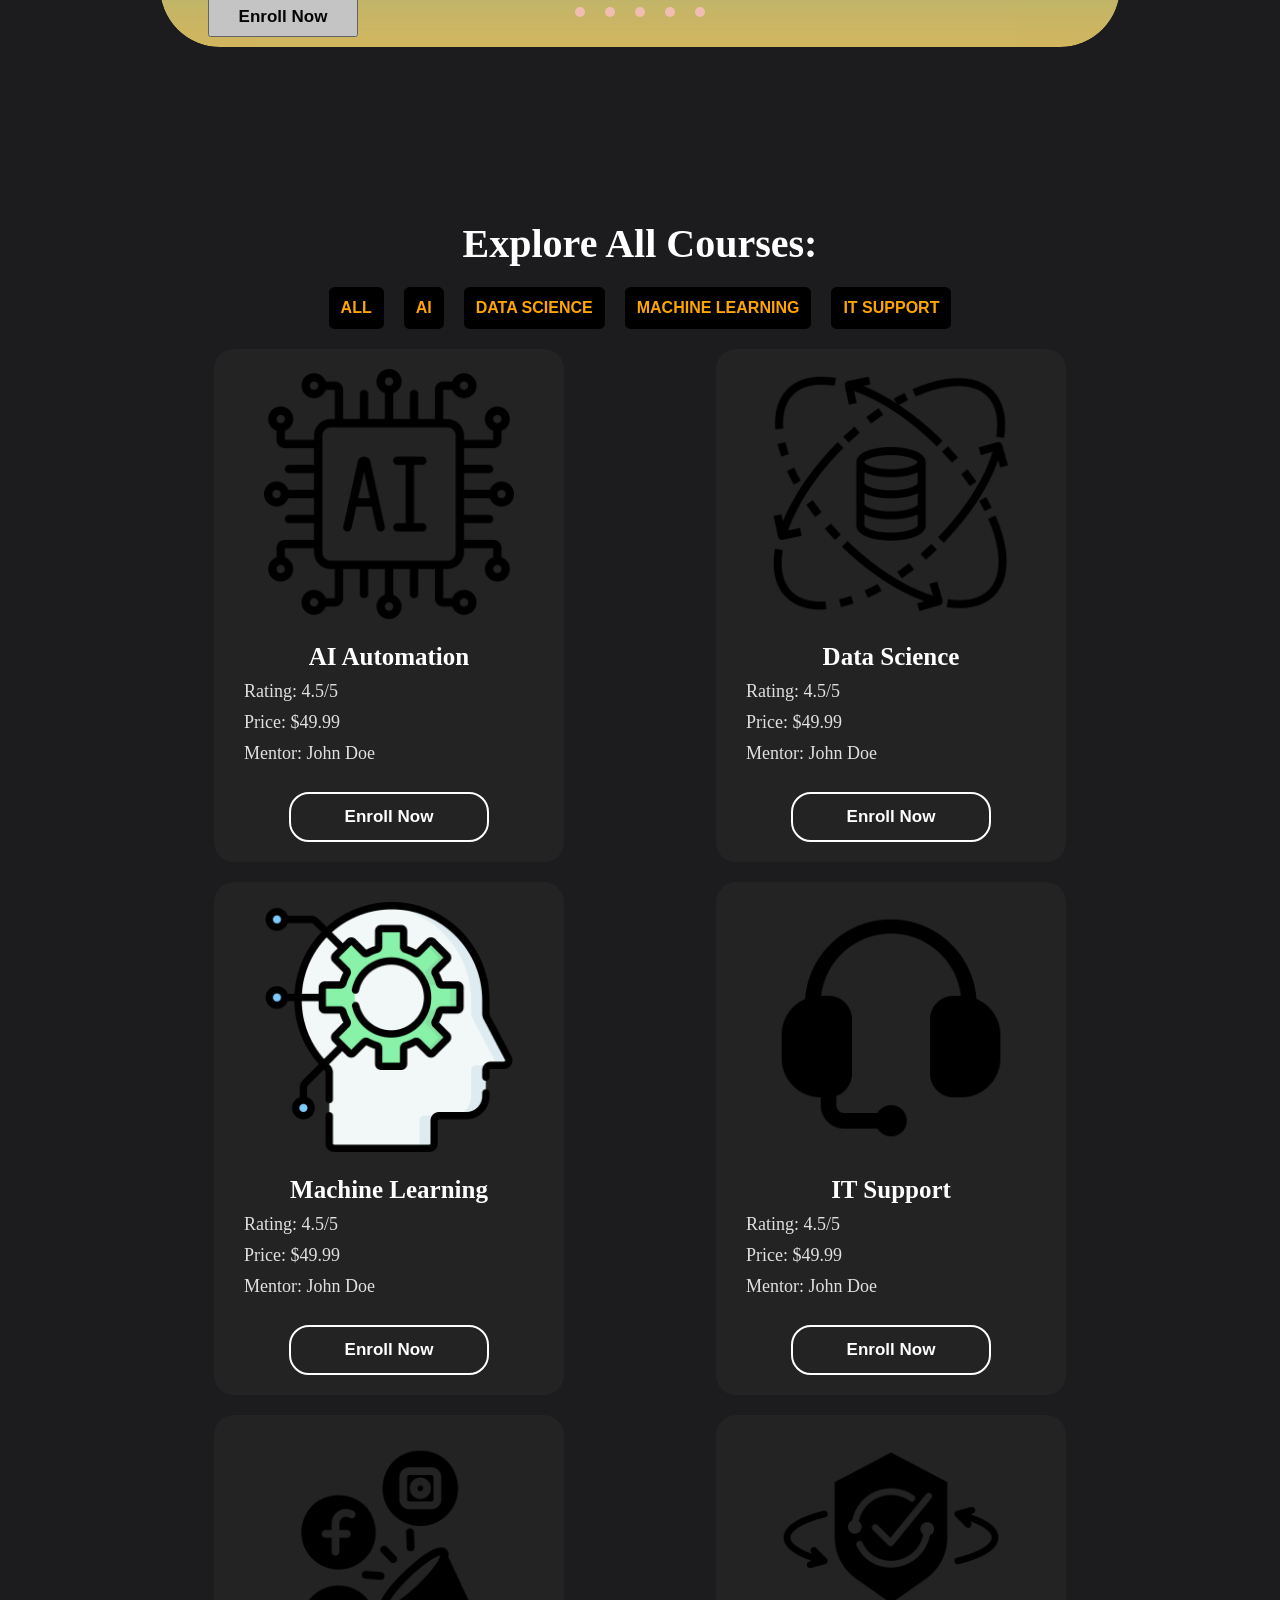
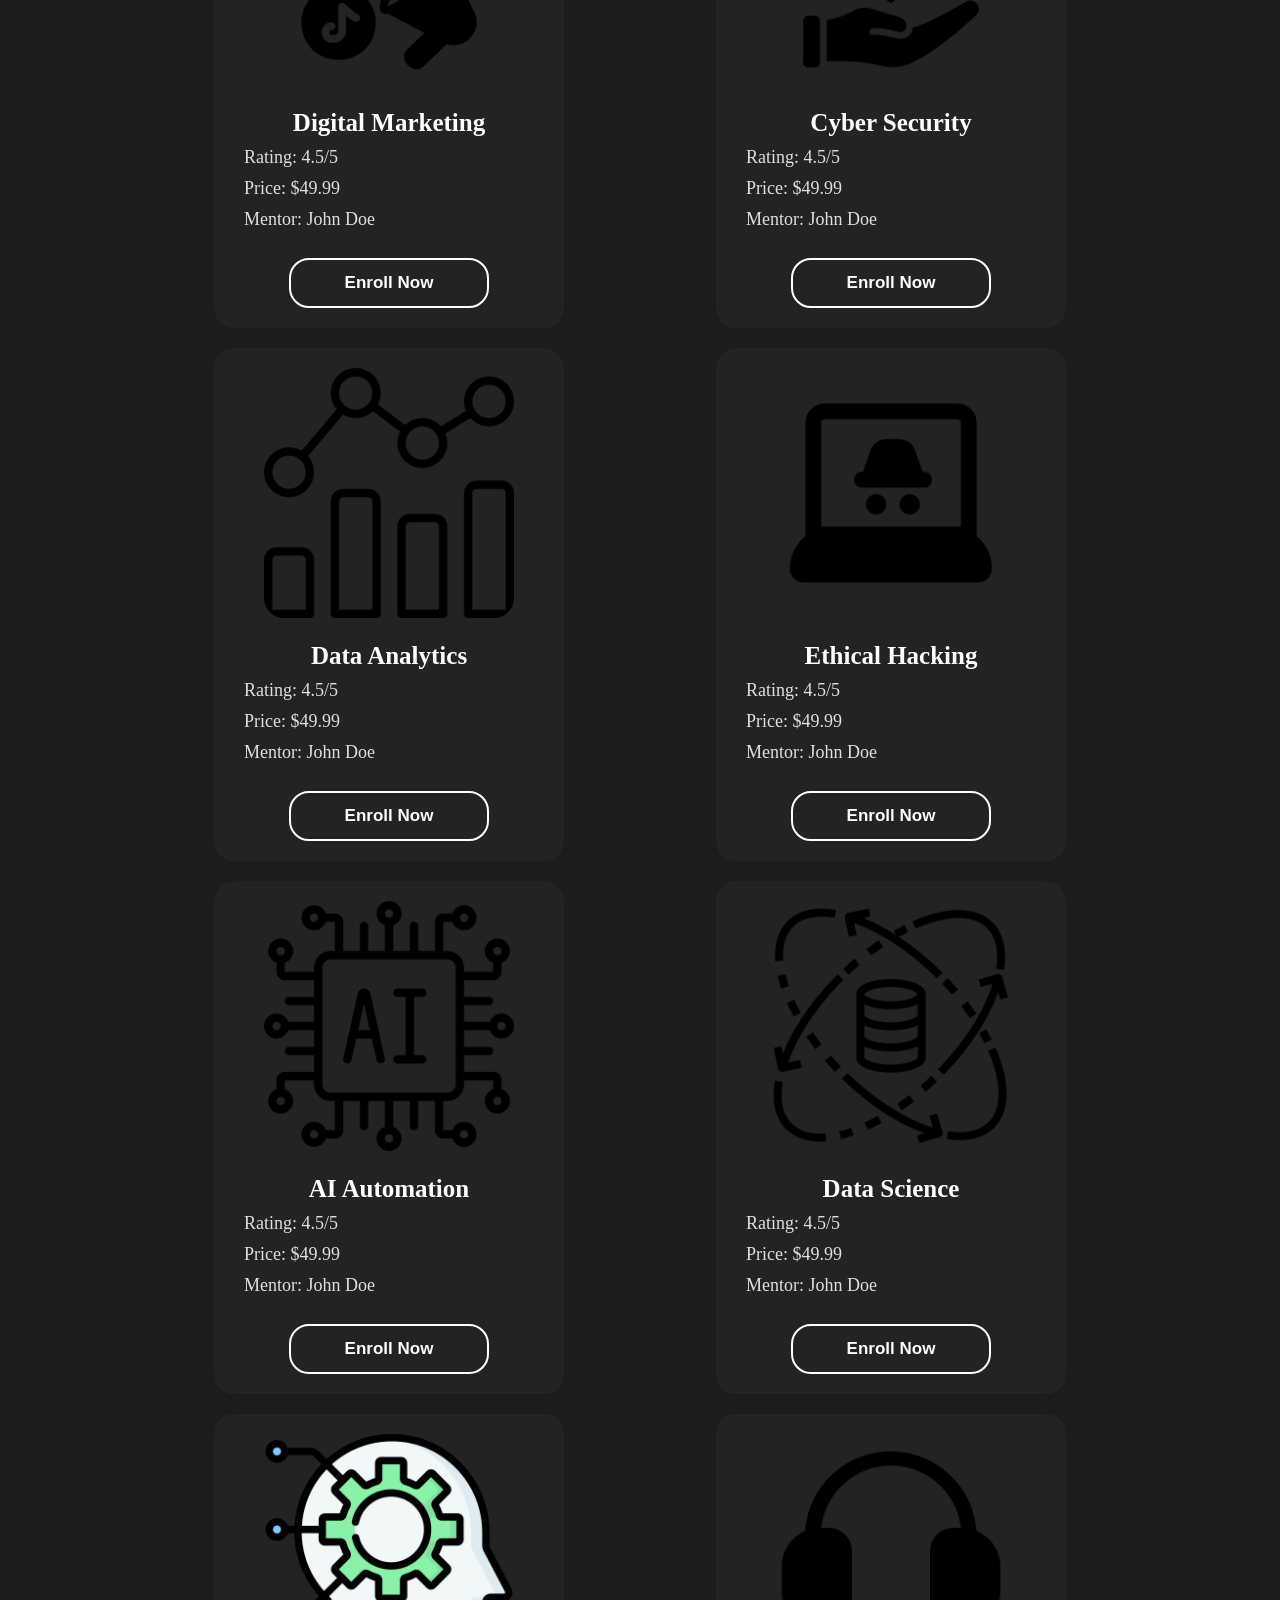
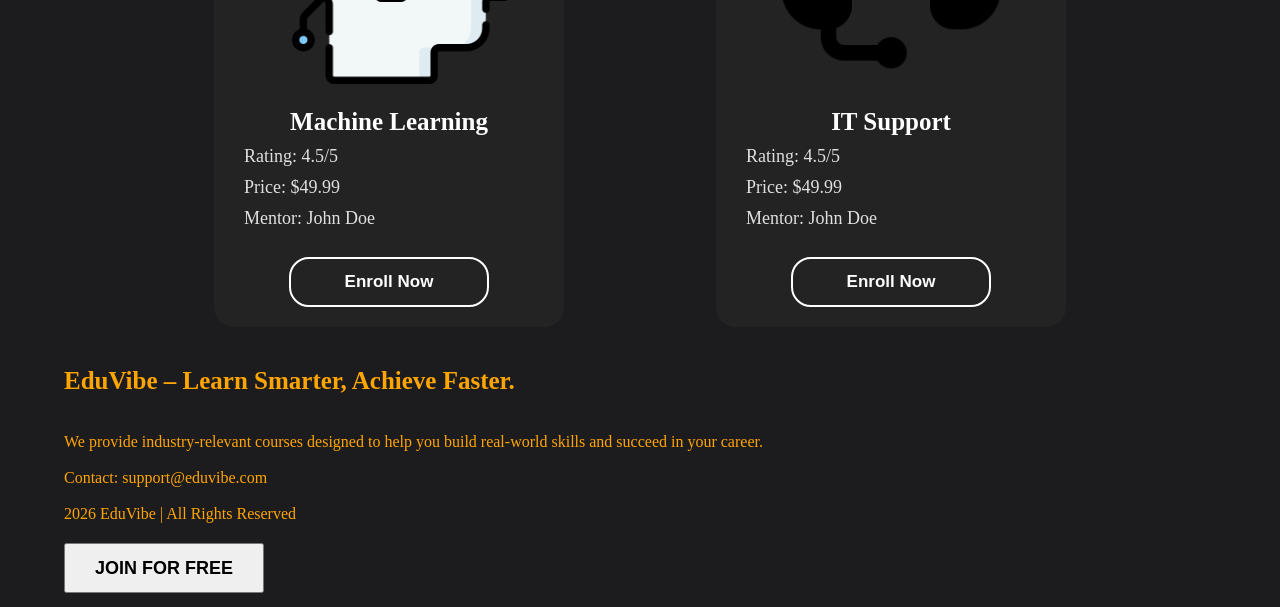
==== commit c1469664: "made some changes to the mainpage.css and index.html files to improve the layout and functionality o" ====
--- a/index.html
+++ b/index.html
@@ -275,60 +275,23 @@
                     document.getElementById("grid").scrollIntoView({behavior:"smooth"});
                 });
 
-           titles = document.querySelectorAll(".title");
-                document.querySelector(".ai").onclick = function() {
-                    titles.forEach(title => {
-                            const card = title.closest(".grid-item");
-                            card.style.width = "350px";
-                             if(title.innerText.toLowerCase().includes("ai")) {
-                             card.style.display = "block";
-                            } else {
-                            card.style.display = "none";
-                             }
-                     });
-                }
-                document.querySelector(".data-science").onclick = function() {
-                    titles.forEach(title => {
-                            const card = title.closest(".grid-item");
-                            card.style.width = "350px";
-                             if(title.innerText.toLowerCase().includes("data science")) {
-                             card.style.display = "block";
-                            } else {
-                            card.style.display = "none";
-                             }
-                     });
-                }
-               
-                    document.querySelector(".machine-learning").onclick = function() {
-                    titles.forEach(title => {
-                            const card = title.closest(".grid-item");
-                            card.style.width = "350px";
-                             if(title.innerText.toLowerCase().includes("machine learning")) {
-                             card.style.display = "block";
-                            } else {
-                            card.style.display = "none";
-                             }
-                     });
-                }
-                        document.querySelector(".it-support").onclick = function() {
-                    titles.forEach(title => {
-                            const card = title.closest(".grid-item");
-                            card.style.width = "350px";
-                             if(title.innerText.toLowerCase().includes("it support")) {
-                             card.style.display = "block";
-                            } else {
-                            card.style.display = "none";
-                             }
-                     });
-                }
-                        document.querySelector(".all").onclick = function() {
-                    titles.forEach(title => {
-                            const card = title.closest(".grid-item");
-                            card.style.width = "350px";
-                             card.style.display = "block";
-                     });
-                }
-                   
+        titles=document.querySelectorAll(".title");
+        filterbutton=document.querySelectorAll(".filter button");
+        filterbutton.forEach(btn =>{
+            btn.addEventListener("click",function(){
+                filter=btn.innerText.toLowerCase();
+                titles.forEach(title =>{
+                    const card=title.closest(".grid-item");
+                    if(filter=="all"||title.innerText.toLowerCase().includes(filter)){
+                        card.style.display="block";
+                    }
+                    else{
+                        card.style.display="none";
+                    }
+                });
+            });
+        });
+            
 
             </script>
        
--- a/mainpage.css
+++ b/mainpage.css
@@ -347,6 +347,7 @@
     text-align: center;
     background-color: #232323;
     width:100%;
+    max-width: 350px;
     height:auto;
     border-radius:20px;
     text-transform: capitalize;
@@ -399,7 +400,7 @@
     background-color: #1C1B1D;
     color: orange;
     padding: 20px;
-    padding-left: 220px;
+    padding-left: 5%;
 }
 footer h5{
     font-size: 25px;
@@ -419,6 +420,7 @@
     gap: 20px;
     justify-content: center;
 }
+/*kjrkwe cbjkgltgjenkrjbthxn*/
 .filter button{
     font-size: 1rem;
     padding:0.75rem;
@@ -469,6 +471,10 @@
 }
 
 @media (max-width: 768px) {
+    .filter {
+    flex-wrap: wrap;
+    padding: 0 10px;
+}
     .text button {
         width: 100%;
         margin-right: 0;
